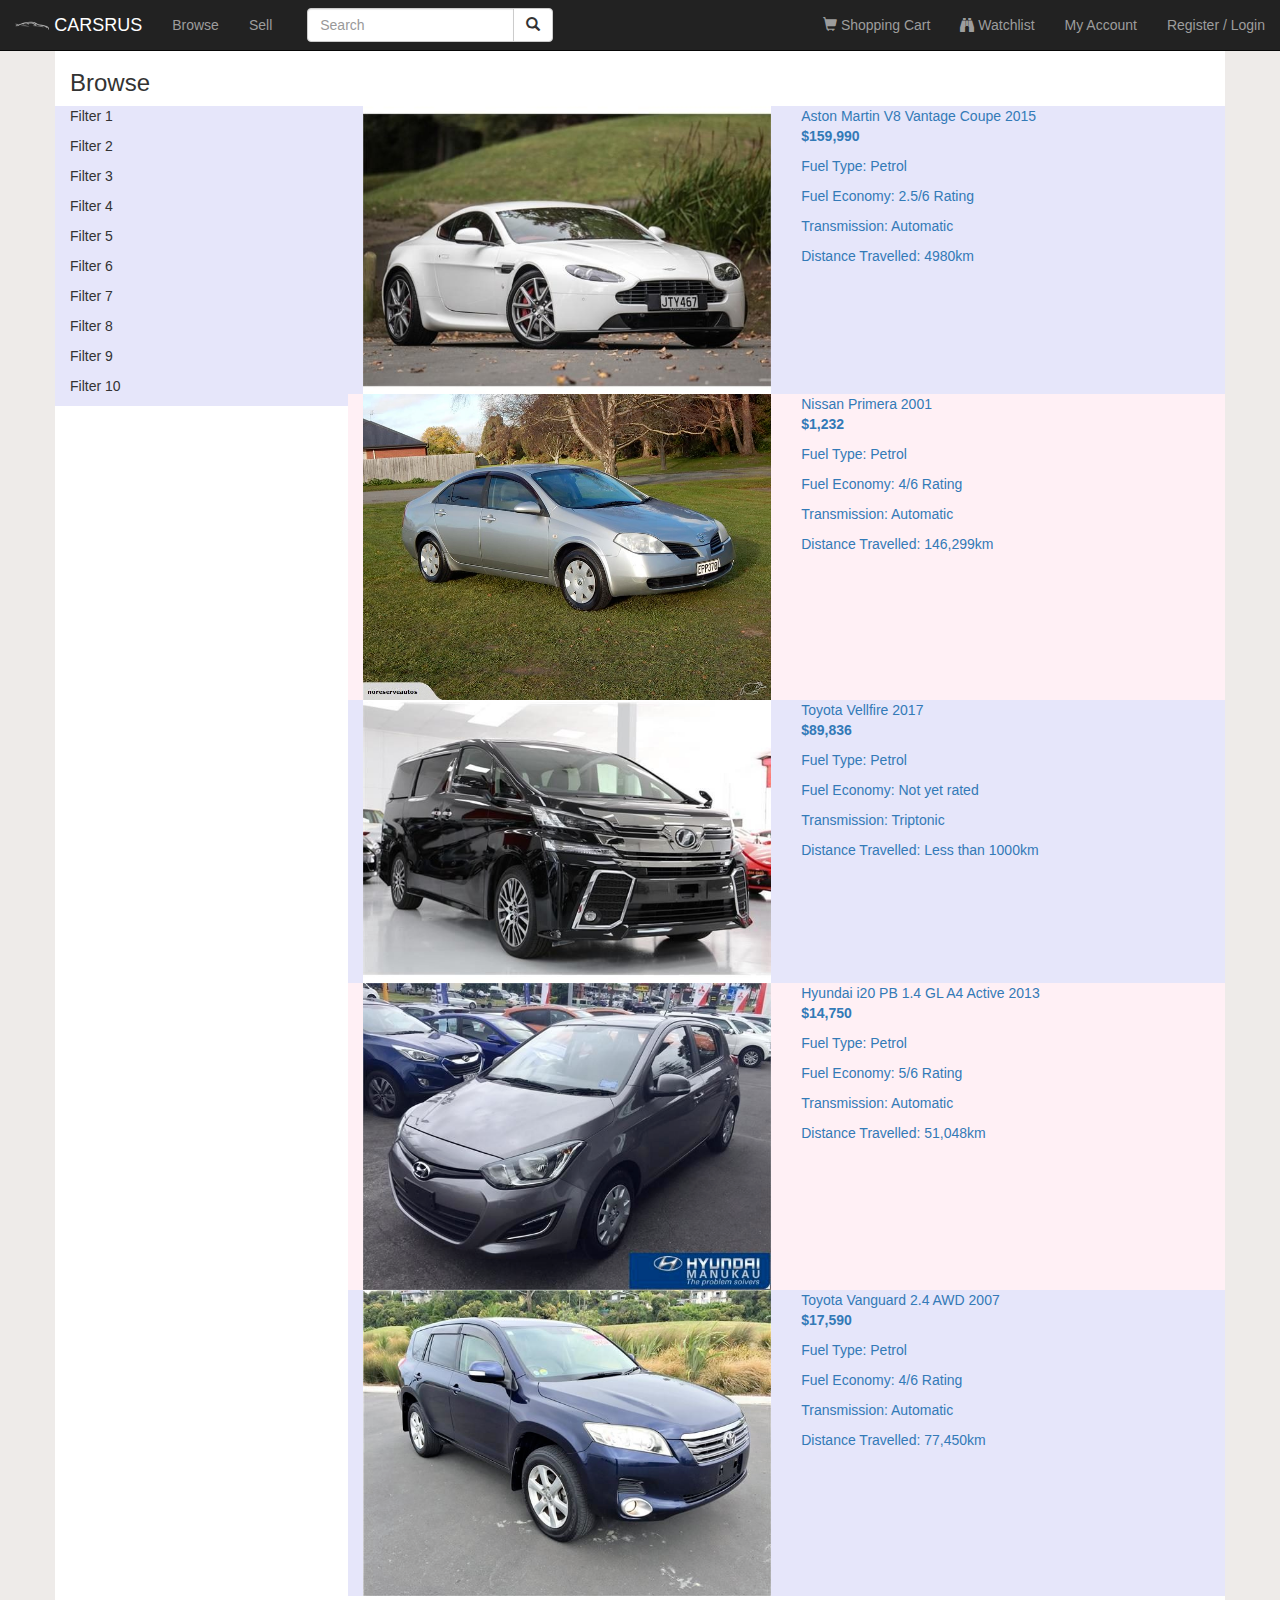
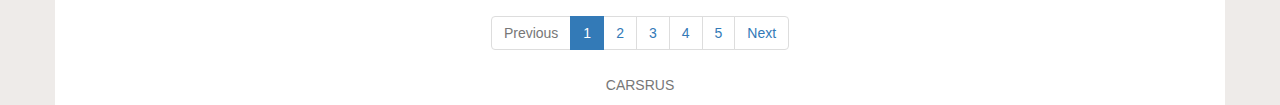
==== pages/browse.html @ 7b5dfecf "Deleted images, added pages, fixed bugs, and others" ====
<!DOCTYPE html>
<html>

<head>
  <!-- Application Metadata -->
  <meta charset="utf-8">
  <title>CARSRUS</title>
  <meta name="viewport" content="width=device-width, initial-scale=1">
  <!-- Favicon -->
  <link rel="icon" type="image/png" href="../images/layout/logo-black.png">
  <!-- Latest compiled and minified CSS -->
  <link rel="stylesheet" href="https://maxcdn.bootstrapcdn.com/bootstrap/3.3.7/css/bootstrap.min.css">
  <!-- layout.css -->
  <link rel="stylesheet" href="../css/layout.css">
  <!-- Font Awesome -->
  <link rel="stylesheet" href="https://cdnjs.cloudflare.com/ajax/libs/font-awesome/4.7.0/css/font-awesome.min.css">
  <!-- jQuery library -->
  <script src="https://ajax.googleapis.com/ajax/libs/jquery/3.2.1/jquery.min.js"></script>
  <!-- Latest compiled JavaScript -->
  <script src="https://maxcdn.bootstrapcdn.com/bootstrap/3.3.7/js/bootstrap.min.js"></script>
</head>

<body>
  <!-- Navigation -->
  <nav class="navbar navbar-inverse navbar-fixed-top">
    <div class="container-fluid">
      <div class="navbar-header">
        <!-- Collasped Hamburger Menu -->
        <button type="button" class="navbar-toggle" data-toggle="collapse" data-target=".navbar-ex1-collapse">
        <span class="sr-only">Toggle navigation</span>
        <span class="icon-bar"></span>
        <span class="icon-bar"></span>
        <span class="icon-bar"></span>
        </button>
        <!-- Branding Image -->
        <a class="navbar-brand" href="../index.html">
          <span>
            <img src="../images/layout/logo-white-20px.png" alt="CARSRUS">
            CARSRUS
          </span>
        </a>
      </div>
      <div class="collapse navbar-collapse navbar-ex1-collapse">
        <ul class="nav navbar-nav">
          <li><a href="browse.html">Browse</a></li>
          <li><a href="sell.html">Sell</a></li>
          <!-- Search Bar -->
          <li>
            <form class="navbar-form navbar-left">
              <div class="input-group">
                <input type="text" class="form-control" placeholder="Search">
                <div class="input-group-btn">
                  <button class="btn btn-default" type="submit">
                    <i class="glyphicon glyphicon-search"></i>
                  </button>
                </div>
              </div>
            </form>
          </li>
        </ul>
        <!-- Sign up and Login Buttons -->
        <ul class="nav navbar-nav navbar-right">
          <li><a href="#"><span class="glyphicon glyphicon-shopping-cart"></span> Shopping Cart</a></li>
          <li><a href="#"><span class="fa fa-binoculars"></span> Watchlist</a></li>
          <li><a href="my-account.html">My Account</a></li>
          <li><a href="sign-up-login.html">Register / Login</a></li>
        </ul>
      </div>
    </div>
  </nav>
  <!-- Application -->
  <div class="container">
    <!-- Listings -->
    <!-- Browse / Search Listings -->
    <h3>Browse</h3>
    <div class="row">
      <!-- Filters -->
      <div class="col-xs-12 col-sm-3" style="background-color:lavender;">
        <p>Filter 1</p>
        <p>Filter 2</p>
        <p>Filter 3</p>
        <p>Filter 4</p>
        <p>Filter 5</p>
        <p>Filter 6</p>
        <p>Filter 7</p>
        <p>Filter 8</p>
        <p>Filter 9</p>
        <p>Filter 10</p>
      </div>
      <!-- Listings -->
      <div class="col-xs-12 col-sm-9">
        <div class="row is-flex">
          <!-- Aston Martin V8 Vantage Coupe 2015 -->
          <div class="col-xs-6 col-sm-12" style="background-color:lavender;">
            <a href="product.html">
              <div class="box">
                <div class="row">
                  <!-- Listing Image -->
                  <div class="col-xs-12 col-sm-6" >
                    <img src="../images/listings/Aston Martin V8 Vantage Coupe 2015/1.png" alt="Aston Martin V8 Vantage Coupe 2015">
                  </div>
                  <!-- Listing Summary -->
                  <div class="col-xs-12 col-sm-6">
                    Aston Martin V8 Vantage Coupe 2015
                   <p><b>$159,990</b></p>
                   <!-- Listing Details -->
                   <div class="browse-listing-details">
                     <p>Fuel Type: Petrol</p>
                     <p>Fuel Economy:	2.5/6 Rating</p>
                     <p>Transmission:	Automatic</p>
                     <p>Distance Travelled:	4980km</p>
                   </div>
                  </div>
                </div>
              </div>
            </a>
          </div>
          <!-- Nissan Primera 2001 -->
          <div class="col-xs-6 col-sm-12" style="background-color:lavenderblush;">
            <a href="#">
              <div class="box">
                <div class="row">
                  <!-- Listing Image -->
                  <div class="col-xs-12 col-sm-6">
                    <img src="../images/listings/Nissan Primera 2001/1.png" alt="Nissan Primera 2001">
                  </div>
                  <!-- Listing Summary -->
                  <div class="col-xs-12 col-sm-6">
                    Nissan Primera 2001
                    <p><b>$1,232</b></p>
                    <!-- Listing Details -->
                    <div class="browse-listing-details">
                      <p>Fuel Type: Petrol</p>
                      <p>Fuel Economy:	4/6 Rating</p>
                      <p>Transmission:	Automatic</p>
                      <p>Distance Travelled:	146,299km</p>
                    </div>
                  </div>
                </div>
              </div>
            </a>
          </div>
          <!-- Toyota Vellfire 2017 -->
          <div class="col-xs-6 col-sm-12" style="background-color:lavender;">
            <a href="#">
              <div class="box">
                <div class="row">
                  <!-- Listing Image -->
                  <div class="col-xs-12 col-sm-6">
                    <img src="../images/listings/Toyota Vellfire 2017/1.png" alt="Toyota Vellfire 2017">
                  </div>
                  <!-- Listing Summary -->
                  <div class="col-xs-12 col-sm-6">
                    Toyota Vellfire 2017
                   <p><b>$89,836</b></p>
                   <!-- Listing Details -->
                   <div class="browse-listing-details">
                     <p>Fuel Type: Petrol</p>
                     <p>Fuel Economy:	Not yet rated</p>
                     <p>Transmission:	Triptonic</p>
                     <p>Distance Travelled:	Less than 1000km</p>
                   </div>
                  </div>
                </div>
              </div>
            </a>
          </div>
          <!-- Hyundai i20 PB 1.4 GL A4 Active 2013 -->
          <div class="col-xs-6 col-sm-12" style="background-color:lavenderblush;">
            <a href="#">
              <div class="box">
                <div class="row">
                  <!-- Listing Image -->
                  <div class="col-xs-12 col-sm-6">
                    <img src="../images/listings/Hyundai i20 PB 1.4 GL A4 Active 2013/1.png" alt="Hyundai i20 PB 1.4 GL A4 Active 2013">
                  </div>
                  <!-- Listing Summary -->
                  <div class="col-xs-12 col-sm-6">
                    Hyundai i20 PB 1.4 GL A4 Active 2013
                    <p><b>$14,750</b></p>
                    <!-- Listing Details -->
                    <div class="browse-listing-details">
                      <p>Fuel Type: Petrol</p>
                      <p>Fuel Economy:	5/6 Rating</p>
                      <p>Transmission:	Automatic</p>
                      <p>Distance Travelled:	51,048km</p>
                    </div>
                  </div>
                </div>
              </div>
            </a>
          </div>
          <!-- Toyota Vanguard 2.4 AWD 2007 -->
          <div class="col-xs-6 col-sm-12" style="background-color:lavender;">
            <a href="#">
              <div class="box">
                <div class="row">
                  <!-- Listing Image -->
                  <div class="col-xs-12 col-sm-6">
                    <img src="../images/listings/Toyota Vanguard 2.4 AWD 2007/1.png" alt="Toyota Vanguard 2.4 AWD 2007">
                  </div>
                  <!-- Listing Summary -->
                  <div class="col-xs-12 col-sm-6">
                    Toyota Vanguard 2.4 AWD 2007
                    <p><b>$17,590</b></p>
                    <!-- Listing Details -->
                    <div class="browse-listing-details">
                      <p>Fuel Type: Petrol</p>
                      <p>Fuel Economy:	4/6 Rating</p>
                      <p>Transmission:	Automatic</p>
                      <p>Distance Travelled:	77,450km</p>
                    </div>
                  </div>
                </div>
              </div>
            </a>
          </div>
        </div>
      </div>
    </div>
    <!-- Pagination -->
    <div class="text-center">
      <ul class="pagination">
        <li class="disabled"><a href="#">Previous</a></li>
        <li class="active"><a href="#">1</a></li>
        <li><a href="#">2</a></li>
        <li><a href="#">3</a></li>
        <li><a href="#">4</a></li>
        <li><a href="#">5</a></li>
        <li><a href="#">Next</a></li>
      </ul>
    </div>
  </div>
  <!-- Footer -->
  <footer class="footer-fluid">
    <div class="container">
      <p class="text-muted text-center">CARSRUS</p>
    </div>
  </footer>
</body>

</html>
---- css/layout.css ----
body {
  padding-top: 50px;
  background-color: #EEEBE9;
}

.container {
  background-color: white;
}

/*Portrait Phones*/
@media (max-width: 767px) {
    /*Listing Title - Change Font Size*/
    #product-listing-title {
      font-size: 1.17em;
    }

    /*Hide Summary on Smaller Devices*/
    .browse-listing-details {
      display: none;
    }
}

/*Navbar - Change where navbar breaks (Tablets)*/
@media (min-width: 768px) and (max-width: 991px) {
    .navbar-header {
        float: none;
    }

    .navbar-left,.navbar-right {
        float: none !important;
    }

    .navbar-toggle {
        display: block;
    }

    .navbar-collapse {
        border-top: 1px solid transparent;
        box-shadow: inset 0 1px 0 rgba(255,255,255,0.1);
    }

    .navbar-fixed-top {
        top: 0;
        border-width: 0 0 1px;
    }

    .navbar-collapse.collapse {
        display: none!important;
    }

    .navbar-nav {
        float: none!important;
        margin-top: 7.5px;
    }

    .navbar-nav>li {
        float: none;
    }

    .navbar-nav>li>a {
        padding-top: 10px;
        padding-bottom: 10px;
    }

    .collapse.in {
        display:block !important;
    }
}

@media (min-width: 768px) {
  /*Listing Tile - Change Font Size*/
  #product-listing-title {
    font-size: 2em;
  }

  /*Watchlist Button - Add Margin Top*/
  #product-watchlist-button {
    margin-top: 15px;
  }
}

/*Search Bar - Too wide when collasped in the hanburger menu*/
.navbar-form {
  margin-left: 5px;
  margin-right: 5px;
}

/*Bootstrap - Same height grids*/
.row.is-flex {
  display: flex;
  flex-wrap: wrap;
}
.row.is-flex > [class*='col-'] {
  display: flex;
  flex-direction: column;
}

.is-flex .box {
  background: none;
  position: static;
}

/*Bootstrap - Image size follows grid size*/
img {
    max-height: 100%;
    max-width: 100%;
}

/*See More Listings Grid Box Settings*/
#see-more-listings-grid-box {
  border-style: solid;
  align-items: center;
}

/*Watchlist Button Settings*/
#product-watchlist-button {
  width: 100%;
  height: 30px;
  float: right;
}

/*Center Listing Image*/
#product-listing-image {
  align-items: center;
}

/*Justify Listing Description*/
#product-listing-description {
  text-align: justify;
}

.pagination {
  margin-left: auto;
  margin-right: auto;
  float: none;
}

.col-centered {
  margin-left: auto;
  margin-right: auto;
  float: none;
}

.img-center {
  display: block;
  margin-left: auto;
  margin-right: auto;
}
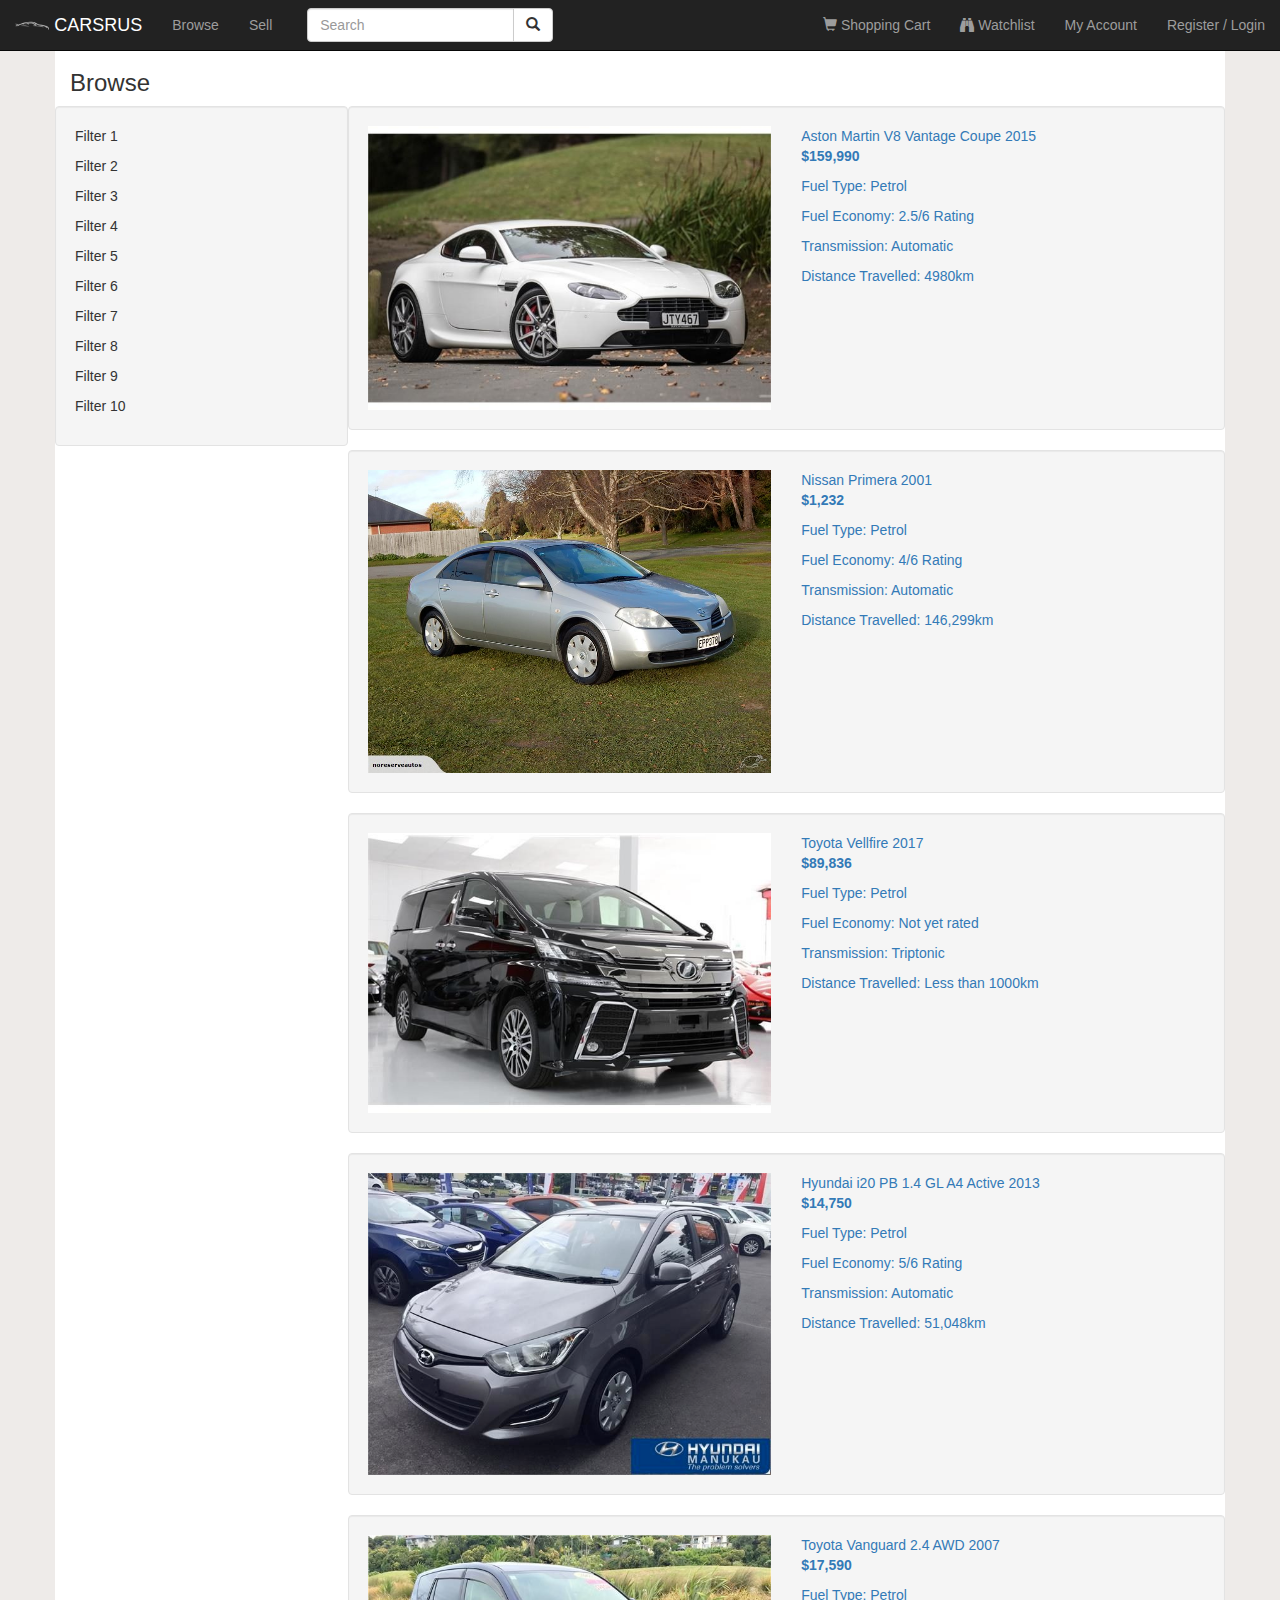
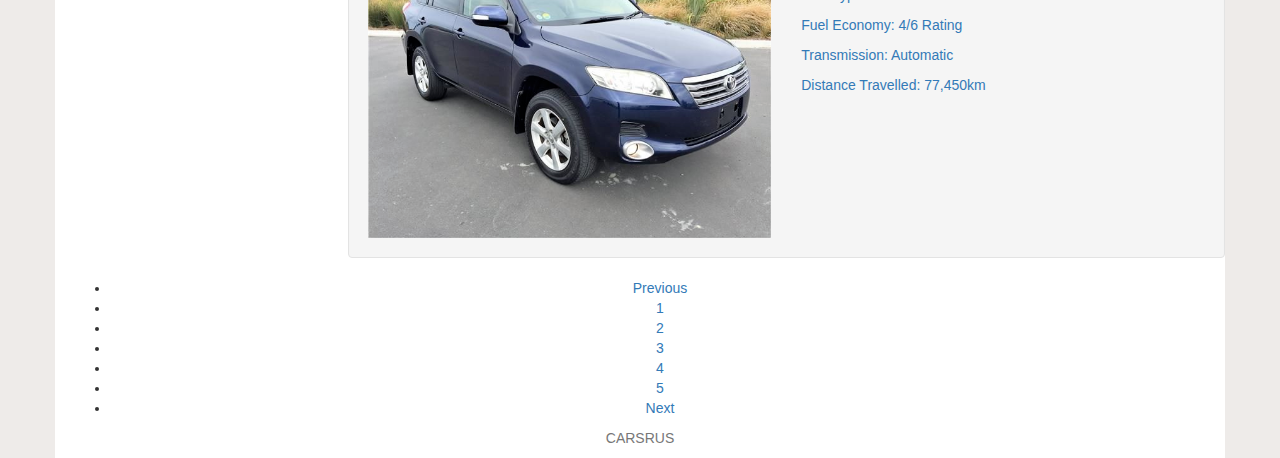
==== commit 4312dbe9: "Improved layout, added carousel, finished pages" ====
--- a/pages/browse.html
+++ b/pages/browse.html
@@ -60,8 +60,8 @@
         </ul>
         <!-- Sign up and Login Buttons -->
         <ul class="nav navbar-nav navbar-right">
-          <li><a href="#"><span class="glyphicon glyphicon-shopping-cart"></span> Shopping Cart</a></li>
-          <li><a href="#"><span class="fa fa-binoculars"></span> Watchlist</a></li>
+          <li><a href="shopping-cart.html"><span class="glyphicon glyphicon-shopping-cart"></span> Shopping Cart</a></li>
+          <li><a href="watchlist.html"><span class="fa fa-binoculars"></span> Watchlist</a></li>
           <li><a href="my-account.html">My Account</a></li>
           <li><a href="sign-up-login.html">Register / Login</a></li>
         </ul>
@@ -70,12 +70,11 @@
   </nav>
   <!-- Application -->
   <div class="container">
-    <!-- Listings -->
-    <!-- Browse / Search Listings -->
+    <!-- Browse / Search -->
     <h3>Browse</h3>
     <div class="row">
       <!-- Filters -->
-      <div class="col-xs-12 col-sm-3" style="background-color:lavender;">
+      <div class="col-xs-12 col-sm-3 well">
         <p>Filter 1</p>
         <p>Filter 2</p>
         <p>Filter 3</p>
@@ -91,125 +90,115 @@
       <div class="col-xs-12 col-sm-9">
         <div class="row is-flex">
           <!-- Aston Martin V8 Vantage Coupe 2015 -->
-          <div class="col-xs-6 col-sm-12" style="background-color:lavender;">
+          <div class="col-xs-6 col-sm-12 well">
             <a href="product.html">
-              <div class="box">
-                <div class="row">
-                  <!-- Listing Image -->
-                  <div class="col-xs-12 col-sm-6" >
-                    <img src="../images/listings/Aston Martin V8 Vantage Coupe 2015/1.png" alt="Aston Martin V8 Vantage Coupe 2015">
-                  </div>
-                  <!-- Listing Summary -->
-                  <div class="col-xs-12 col-sm-6">
-                    Aston Martin V8 Vantage Coupe 2015
-                   <p><b>$159,990</b></p>
-                   <!-- Listing Details -->
-                   <div class="browse-listing-details">
-                     <p>Fuel Type: Petrol</p>
-                     <p>Fuel Economy:	2.5/6 Rating</p>
-                     <p>Transmission:	Automatic</p>
-                     <p>Distance Travelled:	4980km</p>
-                   </div>
+              <div class="row">
+                <!-- Listing Image -->
+                <div class="col-xs-12 col-sm-6">
+                  <img src="../images/listings/Aston Martin V8 Vantage Coupe 2015/1.png" alt="Aston Martin V8 Vantage Coupe 2015">
+                </div>
+                <!-- Listing Summary -->
+                <div class="col-xs-12 col-sm-6">
+                  Aston Martin V8 Vantage Coupe 2015
+                  <p><b>$159,990</b></p>
+                  <!-- Listing Details -->
+                  <div class="browse-listing-details">
+                    <p>Fuel Type: Petrol</p>
+                    <p>Fuel Economy: 2.5/6 Rating</p>
+                    <p>Transmission: Automatic</p>
+                    <p>Distance Travelled: 4980km</p>
                   </div>
                 </div>
               </div>
             </a>
           </div>
           <!-- Nissan Primera 2001 -->
-          <div class="col-xs-6 col-sm-12" style="background-color:lavenderblush;">
-            <a href="#">
-              <div class="box">
-                <div class="row">
-                  <!-- Listing Image -->
-                  <div class="col-xs-12 col-sm-6">
-                    <img src="../images/listings/Nissan Primera 2001/1.png" alt="Nissan Primera 2001">
-                  </div>
-                  <!-- Listing Summary -->
-                  <div class="col-xs-12 col-sm-6">
-                    Nissan Primera 2001
-                    <p><b>$1,232</b></p>
-                    <!-- Listing Details -->
-                    <div class="browse-listing-details">
-                      <p>Fuel Type: Petrol</p>
-                      <p>Fuel Economy:	4/6 Rating</p>
-                      <p>Transmission:	Automatic</p>
-                      <p>Distance Travelled:	146,299km</p>
-                    </div>
+          <div class="col-xs-6 col-sm-12 well">
+            <a href="#">
+              <div class="row">
+                <!-- Listing Image -->
+                <div class="col-xs-12 col-sm-6">
+                  <img src="../images/listings/Nissan Primera 2001/1.png" alt="Nissan Primera 2001">
+                </div>
+                <!-- Listing Summary -->
+                <div class="col-xs-12 col-sm-6">
+                  Nissan Primera 2001
+                  <p><b>$1,232</b></p>
+                  <!-- Listing Details -->
+                  <div class="browse-listing-details">
+                    <p>Fuel Type: Petrol</p>
+                    <p>Fuel Economy: 4/6 Rating</p>
+                    <p>Transmission: Automatic</p>
+                    <p>Distance Travelled: 146,299km</p>
                   </div>
                 </div>
               </div>
             </a>
           </div>
           <!-- Toyota Vellfire 2017 -->
-          <div class="col-xs-6 col-sm-12" style="background-color:lavender;">
-            <a href="#">
-              <div class="box">
-                <div class="row">
-                  <!-- Listing Image -->
-                  <div class="col-xs-12 col-sm-6">
-                    <img src="../images/listings/Toyota Vellfire 2017/1.png" alt="Toyota Vellfire 2017">
-                  </div>
-                  <!-- Listing Summary -->
-                  <div class="col-xs-12 col-sm-6">
-                    Toyota Vellfire 2017
-                   <p><b>$89,836</b></p>
-                   <!-- Listing Details -->
-                   <div class="browse-listing-details">
-                     <p>Fuel Type: Petrol</p>
-                     <p>Fuel Economy:	Not yet rated</p>
-                     <p>Transmission:	Triptonic</p>
-                     <p>Distance Travelled:	Less than 1000km</p>
-                   </div>
+          <div class="col-xs-6 col-sm-12 well">
+            <a href="#">
+              <div class="row">
+                <!-- Listing Image -->
+                <div class="col-xs-12 col-sm-6">
+                  <img src="../images/listings/Toyota Vellfire 2017/1.png" alt="Toyota Vellfire 2017">
+                </div>
+                <!-- Listing Summary -->
+                <div class="col-xs-12 col-sm-6">
+                  Toyota Vellfire 2017
+                  <p><b>$89,836</b></p>
+                  <!-- Listing Details -->
+                  <div class="browse-listing-details">
+                    <p>Fuel Type: Petrol</p>
+                    <p>Fuel Economy: Not yet rated</p>
+                    <p>Transmission: Triptonic</p>
+                    <p>Distance Travelled: Less than 1000km</p>
                   </div>
                 </div>
               </div>
             </a>
           </div>
           <!-- Hyundai i20 PB 1.4 GL A4 Active 2013 -->
-          <div class="col-xs-6 col-sm-12" style="background-color:lavenderblush;">
-            <a href="#">
-              <div class="box">
-                <div class="row">
-                  <!-- Listing Image -->
-                  <div class="col-xs-12 col-sm-6">
-                    <img src="../images/listings/Hyundai i20 PB 1.4 GL A4 Active 2013/1.png" alt="Hyundai i20 PB 1.4 GL A4 Active 2013">
-                  </div>
-                  <!-- Listing Summary -->
-                  <div class="col-xs-12 col-sm-6">
-                    Hyundai i20 PB 1.4 GL A4 Active 2013
-                    <p><b>$14,750</b></p>
-                    <!-- Listing Details -->
-                    <div class="browse-listing-details">
-                      <p>Fuel Type: Petrol</p>
-                      <p>Fuel Economy:	5/6 Rating</p>
-                      <p>Transmission:	Automatic</p>
-                      <p>Distance Travelled:	51,048km</p>
-                    </div>
+          <div class="col-xs-6 col-sm-12 well">
+            <a href="#">
+              <div class="row">
+                <!-- Listing Image -->
+                <div class="col-xs-12 col-sm-6">
+                  <img src="../images/listings/Hyundai i20 PB 1.4 GL A4 Active 2013/1.png" alt="Hyundai i20 PB 1.4 GL A4 Active 2013">
+                </div>
+                <!-- Listing Summary -->
+                <div class="col-xs-12 col-sm-6">
+                  Hyundai i20 PB 1.4 GL A4 Active 2013
+                  <p><b>$14,750</b></p>
+                  <!-- Listing Details -->
+                  <div class="browse-listing-details">
+                    <p>Fuel Type: Petrol</p>
+                    <p>Fuel Economy: 5/6 Rating</p>
+                    <p>Transmission: Automatic</p>
+                    <p>Distance Travelled: 51,048km</p>
                   </div>
                 </div>
               </div>
             </a>
           </div>
           <!-- Toyota Vanguard 2.4 AWD 2007 -->
-          <div class="col-xs-6 col-sm-12" style="background-color:lavender;">
-            <a href="#">
-              <div class="box">
-                <div class="row">
-                  <!-- Listing Image -->
-                  <div class="col-xs-12 col-sm-6">
-                    <img src="../images/listings/Toyota Vanguard 2.4 AWD 2007/1.png" alt="Toyota Vanguard 2.4 AWD 2007">
-                  </div>
-                  <!-- Listing Summary -->
-                  <div class="col-xs-12 col-sm-6">
-                    Toyota Vanguard 2.4 AWD 2007
-                    <p><b>$17,590</b></p>
-                    <!-- Listing Details -->
-                    <div class="browse-listing-details">
-                      <p>Fuel Type: Petrol</p>
-                      <p>Fuel Economy:	4/6 Rating</p>
-                      <p>Transmission:	Automatic</p>
-                      <p>Distance Travelled:	77,450km</p>
-                    </div>
+          <div class="col-xs-6 col-sm-12 well">
+            <a href="#">
+              <div class="row">
+                <!-- Listing Image -->
+                <div class="col-xs-12 col-sm-6">
+                  <img src="../images/listings/Toyota Vanguard 2.4 AWD 2007/1.png" alt="Toyota Vanguard 2.4 AWD 2007">
+                </div>
+                <!-- Listing Summary -->
+                <div class="col-xs-12 col-sm-6">
+                  Toyota Vanguard 2.4 AWD 2007
+                  <p><b>$17,590</b></p>
+                  <!-- Listing Details -->
+                  <div class="browse-listing-details">
+                    <p>Fuel Type: Petrol</p>
+                    <p>Fuel Economy: 4/6 Rating</p>
+                    <p>Transmission: Automatic</p>
+                    <p>Distance Travelled: 77,450km</p>
                   </div>
                 </div>
               </div>
@@ -220,7 +209,7 @@
     </div>
     <!-- Pagination -->
     <div class="text-center">
-      <ul class="pagination">
+      <ul class="center-col-pagination">
         <li class="disabled"><a href="#">Previous</a></li>
         <li class="active"><a href="#">1</a></li>
         <li><a href="#">2</a></li>
--- a/css/layout.css
+++ b/css/layout.css
@@ -21,7 +21,7 @@
 }
 
 /*Navbar - Change where navbar breaks (Tablets)*/
-@media (min-width: 768px) and (max-width: 991px) {
+@media (max-width: 1199px) {
     .navbar-header {
         float: none;
     }
@@ -100,49 +100,32 @@
   position: static;
 }
 
-/*Bootstrap - Image size follows grid size*/
+/*Bootstrap - Image size to follow grid size*/
 img {
     max-height: 100%;
     max-width: 100%;
 }
 
-/*See More Listings Grid Box Settings*/
-#see-more-listings-grid-box {
-  border-style: solid;
-  align-items: center;
-}
-
-/*Watchlist Button Settings*/
-#product-watchlist-button {
-  width: 100%;
-  height: 30px;
-  float: right;
-}
-
-/*Center Listing Image*/
-#product-listing-image {
-  align-items: center;
-}
-
-/*Justify Listing Description*/
-#product-listing-description {
+/*Justify Text*/
+.justify {
   text-align: justify;
 }
 
-.pagination {
-  margin-left: auto;
-  margin-right: auto;
-  float: none;
+/*Center Text*/
+.center-text {
+  text-align: center;
 }
 
-.col-centered {
-  margin-left: auto;
-  margin-right: auto;
-  float: none;
-}
-
+/*Center Image*/
 .img-center {
   display: block;
   margin-left: auto;
   margin-right: auto;
 }
+
+/*Center items*/
+.center-col-pagination {
+  margin-left: auto;
+  margin-right: auto;
+  float: none;
+}
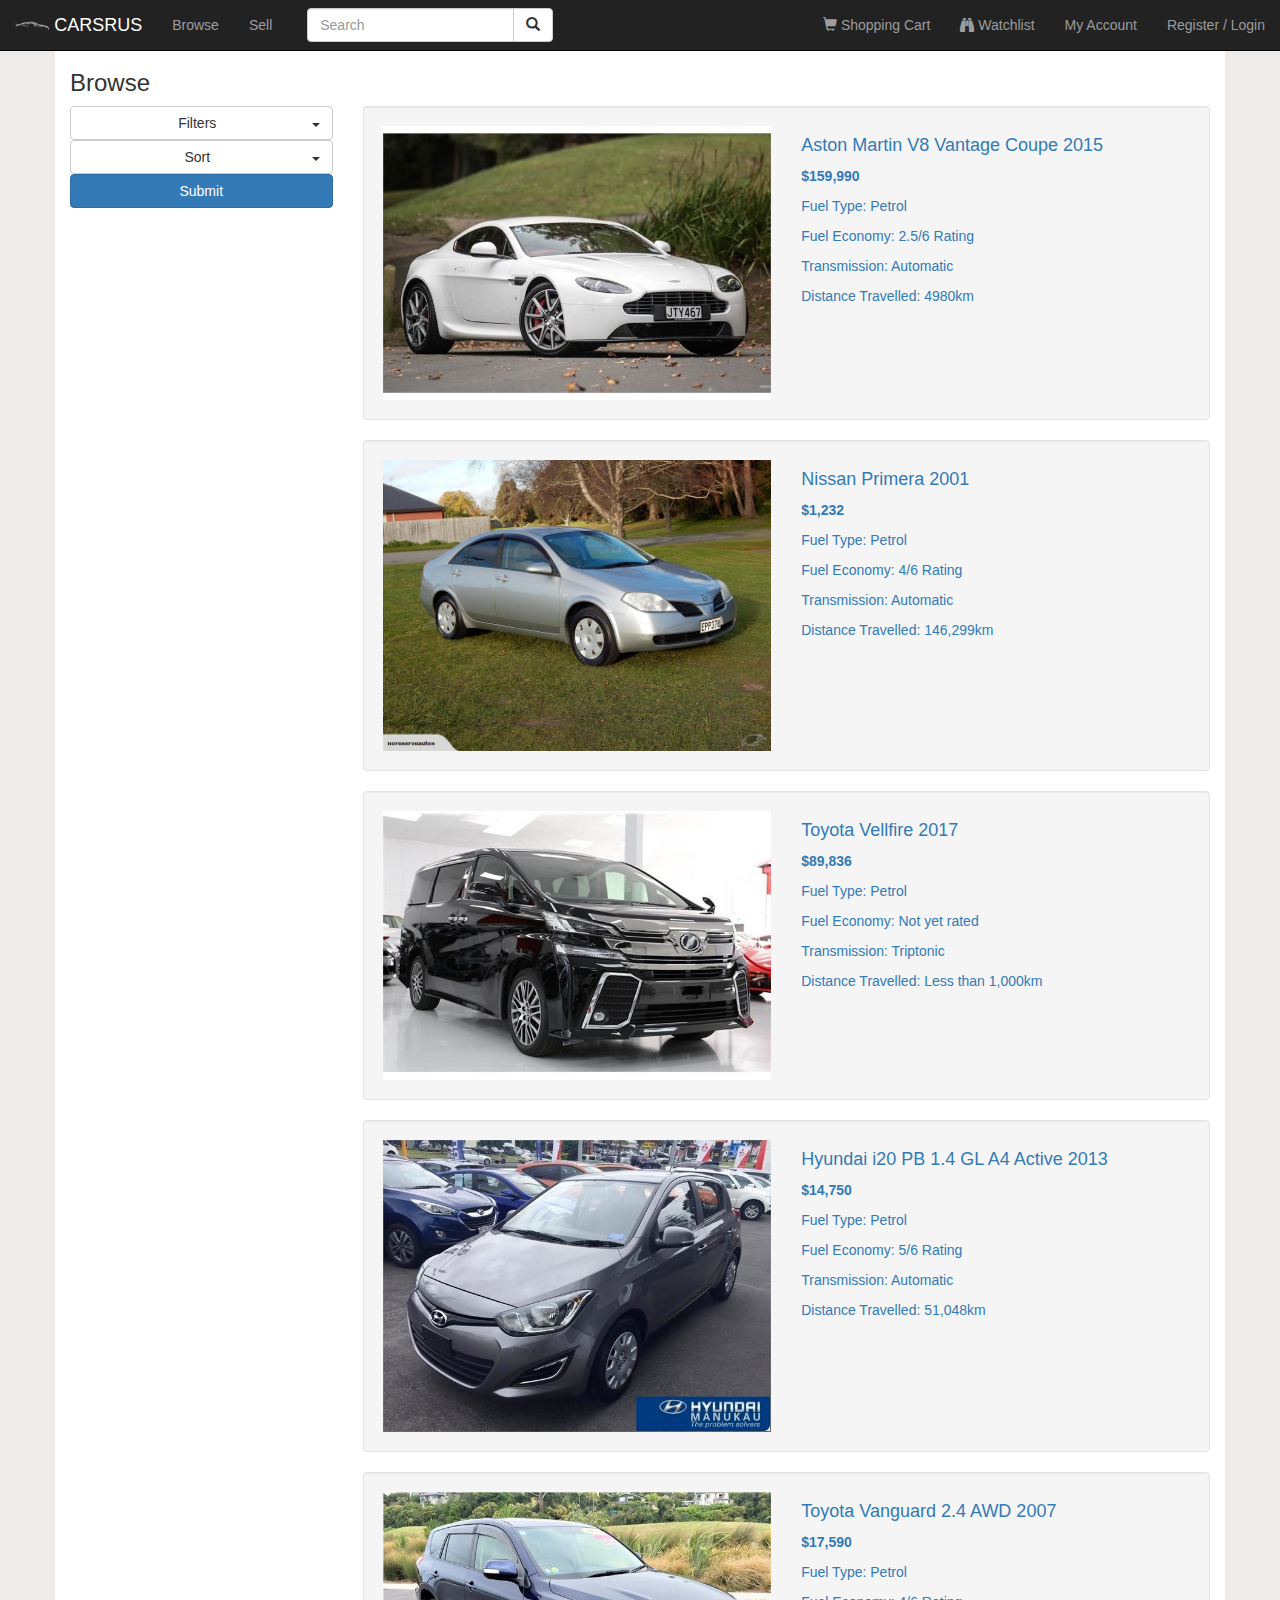
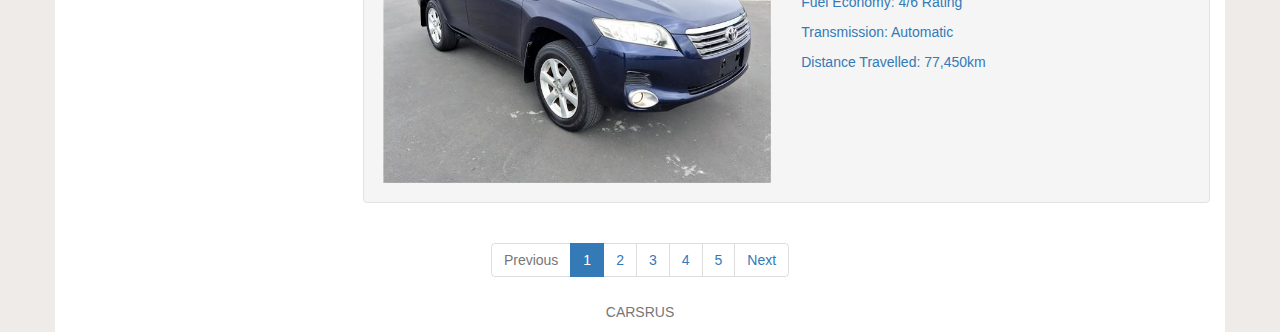
==== commit 6524972a: "Renamed image folder and deleted validation example" ====
--- a/pages/browse.html
+++ b/pages/browse.html
@@ -7,7 +7,7 @@
   <title>CARSRUS</title>
   <meta name="viewport" content="width=device-width, initial-scale=1">
   <!-- Favicon -->
-  <link rel="icon" type="image/png" href="../images/layout/logo-black.png">
+  <link rel="icon" type="image/png" href="../img/layout/logo-black.png">
   <!-- Latest compiled and minified CSS -->
   <link rel="stylesheet" href="https://maxcdn.bootstrapcdn.com/bootstrap/3.3.7/css/bootstrap.min.css">
   <!-- layout.css -->
@@ -27,15 +27,15 @@
       <div class="navbar-header">
         <!-- Collasped Hamburger Menu -->
         <button type="button" class="navbar-toggle" data-toggle="collapse" data-target=".navbar-ex1-collapse">
-        <span class="sr-only">Toggle navigation</span>
-        <span class="icon-bar"></span>
-        <span class="icon-bar"></span>
-        <span class="icon-bar"></span>
+          <span class="sr-only">Toggle navigation</span>
+          <span class="icon-bar"></span>
+          <span class="icon-bar"></span>
+          <span class="icon-bar"></span>
         </button>
         <!-- Branding Image -->
         <a class="navbar-brand" href="../index.html">
           <span>
-            <img src="../images/layout/logo-white-20px.png" alt="CARSRUS">
+            <img src="../img/layout/logo-white-20px.png" alt="CARSRUS">
             CARSRUS
           </span>
         </a>
@@ -46,7 +46,7 @@
           <li><a href="sell.html">Sell</a></li>
           <!-- Search Bar -->
           <li>
-            <form class="navbar-form navbar-left">
+            <form class="navbar-form navbar-left search-bar">
               <div class="input-group">
                 <input type="text" class="form-control" placeholder="Search">
                 <div class="input-group-btn">
@@ -63,161 +63,281 @@
           <li><a href="shopping-cart.html"><span class="glyphicon glyphicon-shopping-cart"></span> Shopping Cart</a></li>
           <li><a href="watchlist.html"><span class="fa fa-binoculars"></span> Watchlist</a></li>
           <li><a href="my-account.html">My Account</a></li>
-          <li><a href="sign-up-login.html">Register / Login</a></li>
+          <li><a href="register-login.html">Register / Login</a></li>
         </ul>
       </div>
     </div>
   </nav>
   <!-- Application -->
-  <div class="container">
-    <!-- Browse / Search -->
-    <h3>Browse</h3>
-    <div class="row">
-      <!-- Filters -->
-      <div class="col-xs-12 col-sm-3 well">
-        <p>Filter 1</p>
-        <p>Filter 2</p>
-        <p>Filter 3</p>
-        <p>Filter 4</p>
-        <p>Filter 5</p>
-        <p>Filter 6</p>
-        <p>Filter 7</p>
-        <p>Filter 8</p>
-        <p>Filter 9</p>
-        <p>Filter 10</p>
-      </div>
-      <!-- Listings -->
-      <div class="col-xs-12 col-sm-9">
-        <div class="row is-flex">
-          <!-- Aston Martin V8 Vantage Coupe 2015 -->
-          <div class="col-xs-6 col-sm-12 well">
-            <a href="product.html">
-              <div class="row">
-                <!-- Listing Image -->
-                <div class="col-xs-12 col-sm-6">
-                  <img src="../images/listings/Aston Martin V8 Vantage Coupe 2015/1.png" alt="Aston Martin V8 Vantage Coupe 2015">
-                </div>
-                <!-- Listing Summary -->
-                <div class="col-xs-12 col-sm-6">
-                  Aston Martin V8 Vantage Coupe 2015
-                  <p><b>$159,990</b></p>
-                  <!-- Listing Details -->
-                  <div class="browse-listing-details">
-                    <p>Fuel Type: Petrol</p>
-                    <p>Fuel Economy: 2.5/6 Rating</p>
-                    <p>Transmission: Automatic</p>
-                    <p>Distance Travelled: 4980km</p>
-                  </div>
-                </div>
-              </div>
-            </a>
+  <div class="container fill">
+    <div class="container-fluid-white">
+      <!-- Browse / Search -->
+      <h3>Browse</h3>
+      <div class="row">
+        <div class="col-xs-12 col-sm-4 col-md-3">
+          <!-- Filters -->
+          <button class="btn btn-default btn-block" data-toggle="collapse" data-target="#filter-collapse">
+            Filters
+            <span class="pull-right">
+              <span class="caret"></span>
+            </span>
+          </button>
+          <div id="filter-collapse" class="collapse">
+            <div class="well">
+              <!-- Car Details Form -->
+              <form class="form-vertical">
+                <!-- Make -->
+                <div class="form-group">
+                  <label>Make:</label>
+                  <select class="form-control">
+                  <option>Any make</option>
+                  <option>BMW</option>
+                  <option>Honda</option>
+                  <option>Nissan</option>
+                  <option>Tesla</option>
+                </select>
+                </div>
+                <!-- Model -->
+                <div class="form-group">
+                  <label>Model:</label>
+                  <select class="form-control">
+                    <option>Any model</option>
+                    <option>Accord</option>
+                    <option>Civic</option>
+                    <option>CRV</option>
+                    <option>HR-V</option>
+                    <option>Jazz</option>
+                    <option>Odyssey</option>
+                  </select>
+                </div>
+                <!-- Price Range -->
+                <div class="form-group">
+                  <label>Price Range:</label>
+                  <div class="input-group">
+                    <span class="input-group-addon white-background">$</span>
+                    <input type="text" class="form-control" placeholder="Any price">
+                  </div>
+                  <p class="text-center">to</p>
+                  <div class="input-group">
+                    <span class="input-group-addon white-background">$</span>
+                    <input type="text" class="form-control" placeholder="Any price">
+                  </div>
+                </div>
+                <!-- Year -->
+                <div class="form-group">
+                  <label>Year:</label>
+                  <input type="text" class="form-control" placeholder="Any year">
+                  <p class="text-center">to</p>
+                  <input type="text" class="form-control" placeholder="Any year">
+                </div>
+                <!-- Distance -->
+                <div class="form-group">
+                  <label>Distance:</label>
+                  <div class="input-group">
+                    <input type="text" class="form-control" placeholder="Any distance">
+                    <span class="input-group-addon white-background">km</span>
+                  </div>
+                  <p class="text-center">to</p>
+                  <div class="input-group">
+                    <input type="text" class="form-control" placeholder="Any distance">
+                    <span class="input-group-addon white-background">km</span>
+                  </div>
+                </div>
+                <!-- Colour -->
+                <div class="form-group">
+                  <label>Colour:</label>
+                  <input type="text" class="form-control" placeholder="Any colour">
+                </div>
+                <!-- Transmission -->
+                <div class="form-group">
+                  <label>Transmission:</label>
+                  <select class="form-control">
+                    <option>Any transmission</option>
+                    <option>Manual</option>
+                    <option>Automatic</option>
+                    <option>Triptonic</option>
+                  </select>
+                </div>
+              </form>
+            </div>
           </div>
-          <!-- Nissan Primera 2001 -->
-          <div class="col-xs-6 col-sm-12 well">
-            <a href="#">
-              <div class="row">
-                <!-- Listing Image -->
-                <div class="col-xs-12 col-sm-6">
-                  <img src="../images/listings/Nissan Primera 2001/1.png" alt="Nissan Primera 2001">
-                </div>
-                <!-- Listing Summary -->
-                <div class="col-xs-12 col-sm-6">
-                  Nissan Primera 2001
-                  <p><b>$1,232</b></p>
-                  <!-- Listing Details -->
-                  <div class="browse-listing-details">
-                    <p>Fuel Type: Petrol</p>
-                    <p>Fuel Economy: 4/6 Rating</p>
-                    <p>Transmission: Automatic</p>
-                    <p>Distance Travelled: 146,299km</p>
-                  </div>
-                </div>
-              </div>
-            </a>
+          <!-- Sort -->
+          <button class="btn btn-default btn-block btn-top-margin" data-toggle="collapse" data-target="#sort-collapse">
+            Sort
+            <span class="pull-right">
+              <span class="caret"></span>
+            </span>
+          </button>
+          <div id="sort-collapse" class="collapse">
+            <div class="well">
+              <!-- Car Details Form -->
+              <form class="form-vertical">
+                <button type="button" class="btn btn-default btn-block btn-bottom-margin">Featured</button>
+                <!-- Time Left -->
+                <div class="form-group">
+                  <label>Time Left:</label>
+                  <div class="btn-group">
+                    <button type="button" class="btn btn-default"><span class="glyphicon glyphicon-arrow-up"></span></button>
+                    <button type="button" class="btn btn-default"><span class="glyphicon glyphicon-arrow-down"></span></button>
+                  </div>
+                </div>
+                <!-- Price -->
+                <div class="form-group">
+                  <label>Price:</label>
+                  <div class="btn-group">
+                    <button type="button" class="btn btn-default"><span class="glyphicon glyphicon-arrow-up"></span></button>
+                    <button type="button" class="btn btn-default"><span class="glyphicon glyphicon-arrow-down"></span></button>
+                  </div>
+                </div>
+              </form>
+            </div>
           </div>
-          <!-- Toyota Vellfire 2017 -->
-          <div class="col-xs-6 col-sm-12 well">
-            <a href="#">
-              <div class="row">
-                <!-- Listing Image -->
-                <div class="col-xs-12 col-sm-6">
-                  <img src="../images/listings/Toyota Vellfire 2017/1.png" alt="Toyota Vellfire 2017">
-                </div>
-                <!-- Listing Summary -->
-                <div class="col-xs-12 col-sm-6">
-                  Toyota Vellfire 2017
-                  <p><b>$89,836</b></p>
-                  <!-- Listing Details -->
-                  <div class="browse-listing-details">
-                    <p>Fuel Type: Petrol</p>
-                    <p>Fuel Economy: Not yet rated</p>
-                    <p>Transmission: Triptonic</p>
-                    <p>Distance Travelled: Less than 1000km</p>
-                  </div>
-                </div>
-              </div>
-            </a>
-          </div>
-          <!-- Hyundai i20 PB 1.4 GL A4 Active 2013 -->
-          <div class="col-xs-6 col-sm-12 well">
-            <a href="#">
-              <div class="row">
-                <!-- Listing Image -->
-                <div class="col-xs-12 col-sm-6">
-                  <img src="../images/listings/Hyundai i20 PB 1.4 GL A4 Active 2013/1.png" alt="Hyundai i20 PB 1.4 GL A4 Active 2013">
-                </div>
-                <!-- Listing Summary -->
-                <div class="col-xs-12 col-sm-6">
-                  Hyundai i20 PB 1.4 GL A4 Active 2013
-                  <p><b>$14,750</b></p>
-                  <!-- Listing Details -->
-                  <div class="browse-listing-details">
-                    <p>Fuel Type: Petrol</p>
-                    <p>Fuel Economy: 5/6 Rating</p>
-                    <p>Transmission: Automatic</p>
-                    <p>Distance Travelled: 51,048km</p>
-                  </div>
-                </div>
-              </div>
-            </a>
-          </div>
-          <!-- Toyota Vanguard 2.4 AWD 2007 -->
-          <div class="col-xs-6 col-sm-12 well">
-            <a href="#">
-              <div class="row">
-                <!-- Listing Image -->
-                <div class="col-xs-12 col-sm-6">
-                  <img src="../images/listings/Toyota Vanguard 2.4 AWD 2007/1.png" alt="Toyota Vanguard 2.4 AWD 2007">
-                </div>
-                <!-- Listing Summary -->
-                <div class="col-xs-12 col-sm-6">
-                  Toyota Vanguard 2.4 AWD 2007
-                  <p><b>$17,590</b></p>
-                  <!-- Listing Details -->
-                  <div class="browse-listing-details">
-                    <p>Fuel Type: Petrol</p>
-                    <p>Fuel Economy: 4/6 Rating</p>
-                    <p>Transmission: Automatic</p>
-                    <p>Distance Travelled: 77,450km</p>
-                  </div>
-                </div>
-              </div>
-            </a>
+          <!-- Submit Button -->
+          <button type="button" class="btn btn-primary btn-block btn-top-margin">Submit</button>
+        </div>
+        <!-- Listings -->
+        <div class="col-xs-12 col-sm-8 col-md-9 top-margin-space">
+          <div class="row is-flex">
+            <!-- Aston Martin V8 Vantage Coupe 2015 -->
+            <div class="col-xs-6 col-sm-12">
+              <a href="product.html">
+                <div class="well well-1">
+                  <div class="row">
+                    <!-- Listing Image -->
+                    <div class="col-xs-12 col-sm-6">
+                      <img src="../img/listings/Aston Martin V8 Vantage Coupe 2015/1.png" alt="Aston Martin V8 Vantage Coupe 2015">
+                    </div>
+                    <!-- Listing Summary -->
+                    <div class="col-xs-12 col-sm-6">
+                      <h4>Aston Martin V8 Vantage Coupe 2015</h4>
+                      <p><b>$159,990</b></p>
+                      <!-- Listing Details -->
+                      <div class="browse-listing-details">
+                        <p>Fuel Type: Petrol</p>
+                        <p>Fuel Economy: 2.5/6 Rating</p>
+                        <p>Transmission: Automatic</p>
+                        <p>Distance Travelled: 4980km</p>
+                      </div>
+                    </div>
+                  </div>
+                </div>
+              </a>
+            </div>
+            <!-- Nissan Primera 2001 -->
+            <div class="col-xs-6 col-sm-12">
+              <a href="#">
+                <div class="well well-1">
+                  <div class="row">
+                    <!-- Listing Image -->
+                    <div class="col-xs-12 col-sm-6">
+                      <img src="../img/listings/Nissan Primera 2001/1.png" alt="Nissan Primera 2001">
+                    </div>
+                    <!-- Listing Summary -->
+                    <div class="col-xs-12 col-sm-6">
+                      <h4>Nissan Primera 2001</h4>
+                      <p><b>$1,232</b></p>
+                      <!-- Listing Details -->
+                      <div class="browse-listing-details">
+                        <p>Fuel Type: Petrol</p>
+                        <p>Fuel Economy: 4/6 Rating</p>
+                        <p>Transmission: Automatic</p>
+                        <p>Distance Travelled: 146,299km</p>
+                      </div>
+                    </div>
+                  </div>
+                </div>
+              </a>
+            </div>
+            <!-- Toyota Vellfire 2017 -->
+            <div class="col-xs-6 col-sm-12">
+              <a href="#">
+                <div class="well well-1">
+                  <div class="row">
+                    <!-- Listing Image -->
+                    <div class="col-xs-12 col-sm-6">
+                      <img src="../img/listings/Toyota Vellfire 2017/1.png" alt="Toyota Vellfire 2017">
+                    </div>
+                    <!-- Listing Summary -->
+                    <div class="col-xs-12 col-sm-6">
+                      <h4>Toyota Vellfire 2017</h4>
+                      <p><b>$89,836</b></p>
+                      <!-- Listing Details -->
+                      <div class="browse-listing-details">
+                        <p>Fuel Type: Petrol</p>
+                        <p>Fuel Economy: Not yet rated</p>
+                        <p>Transmission: Triptonic</p>
+                        <p>Distance Travelled: Less than 1,000km</p>
+                      </div>
+                    </div>
+                  </div>
+                </div>
+              </a>
+            </div>
+            <!-- Hyundai i20 PB 1.4 GL A4 Active 2013 -->
+            <div class="col-xs-6 col-sm-12">
+              <a href="#">
+                <div class="well well-1">
+                  <div class="row">
+                    <!-- Listing Image -->
+                    <div class="col-xs-12 col-sm-6">
+                      <img src="../img/listings/Hyundai i20 PB 1.4 GL A4 Active 2013/1.png" alt="Hyundai i20 PB 1.4 GL A4 Active 2013">
+                    </div>
+                    <!-- Listing Summary -->
+                    <div class="col-xs-12 col-sm-6">
+                      <h4>Hyundai i20 PB 1.4 GL A4 Active 2013</h4>
+                      <p><b>$14,750</b></p>
+                      <!-- Listing Details -->
+                      <div class="browse-listing-details">
+                        <p>Fuel Type: Petrol</p>
+                        <p>Fuel Economy: 5/6 Rating</p>
+                        <p>Transmission: Automatic</p>
+                        <p>Distance Travelled: 51,048km</p>
+                      </div>
+                    </div>
+                  </div>
+                </div>
+              </a>
+            </div>
+            <!-- Toyota Vanguard 2.4 AWD 2007 -->
+            <div class="col-xs-6 col-sm-12">
+              <a href="#">
+                <div class="well well-1 well-last">
+                  <div class="row">
+                    <!-- Listing Image -->
+                    <div class="col-xs-12 col-sm-6">
+                      <img src="../img/listings/Toyota Vanguard 2.4 AWD 2007/1.png" alt="Toyota Vanguard 2.4 AWD 2007">
+                    </div>
+                    <!-- Listing Summary -->
+                    <div class="col-xs-12 col-sm-6">
+                      <h4>Toyota Vanguard 2.4 AWD 2007</h4>
+                      <p><b>$17,590</b></p>
+                      <!-- Listing Details -->
+                      <div class="browse-listing-details">
+                        <p>Fuel Type: Petrol</p>
+                        <p>Fuel Economy: 4/6 Rating</p>
+                        <p>Transmission: Automatic</p>
+                        <p>Distance Travelled: 77,450km</p>
+                      </div>
+                    </div>
+                  </div>
+                </div>
+              </a>
+            </div>
           </div>
         </div>
       </div>
-    </div>
-    <!-- Pagination -->
-    <div class="text-center">
-      <ul class="center-col-pagination">
-        <li class="disabled"><a href="#">Previous</a></li>
-        <li class="active"><a href="#">1</a></li>
-        <li><a href="#">2</a></li>
-        <li><a href="#">3</a></li>
-        <li><a href="#">4</a></li>
-        <li><a href="#">5</a></li>
-        <li><a href="#">Next</a></li>
-      </ul>
+      <!-- Pagination -->
+      <div class="text-center">
+        <ul class="pagination center-item-horizontally">
+          <li class="disabled"><a href="#">Previous</a></li>
+          <li class="active"><a href="#">1</a></li>
+          <li><a href="#">2</a></li>
+          <li><a href="#">3</a></li>
+          <li><a href="#">4</a></li>
+          <li><a href="#">5</a></li>
+          <li><a href="#">Next</a></li>
+        </ul>
+      </div>
     </div>
   </div>
   <!-- Footer -->
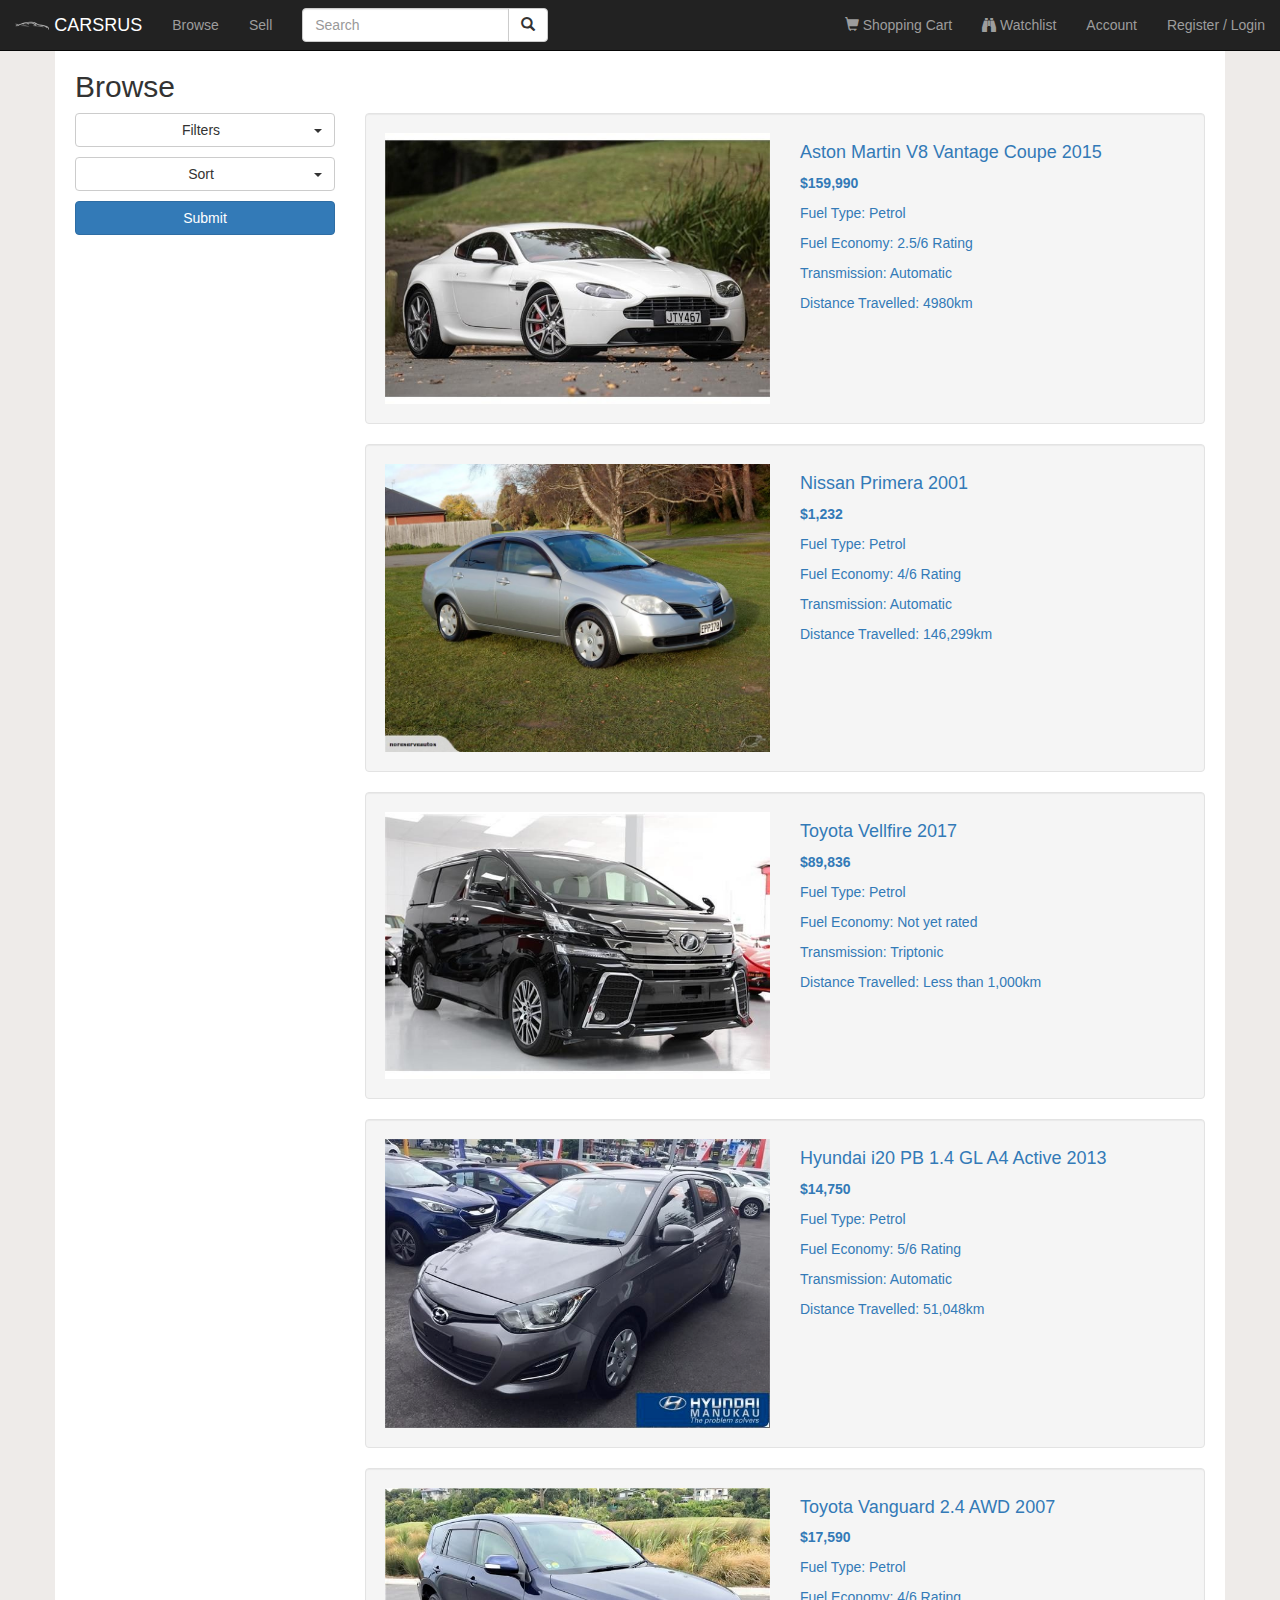
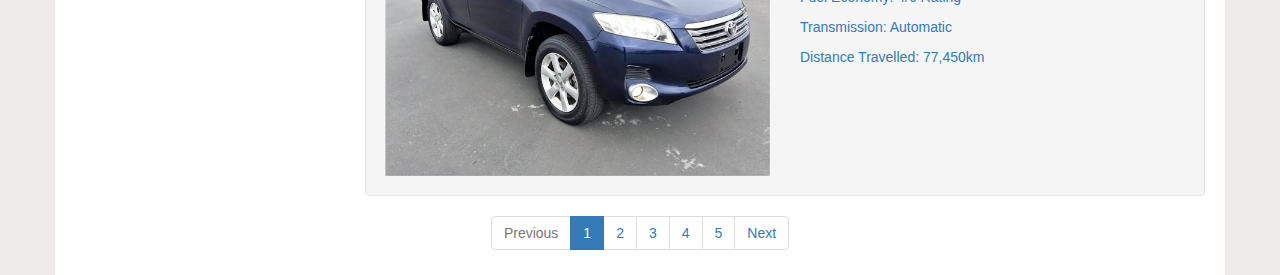
==== commit 6075e825: "Misc" ====
--- a/pages/browse.html
+++ b/pages/browse.html
@@ -50,7 +50,7 @@
               <div class="input-group">
                 <input type="text" class="form-control" placeholder="Search">
                 <div class="input-group-btn">
-                  <button class="btn btn-default" type="submit">
+                  <button type="submit" class="btn btn-default">
                     <i class="glyphicon glyphicon-search"></i>
                   </button>
                 </div>
@@ -62,7 +62,7 @@
         <ul class="nav navbar-nav navbar-right">
           <li><a href="shopping-cart.html"><span class="glyphicon glyphicon-shopping-cart"></span> Shopping Cart</a></li>
           <li><a href="watchlist.html"><span class="fa fa-binoculars"></span> Watchlist</a></li>
-          <li><a href="my-account.html">My Account</a></li>
+          <li><a href="my-account.html">Account</a></li>
           <li><a href="register-login.html">Register / Login</a></li>
         </ul>
       </div>
@@ -72,7 +72,7 @@
   <div class="container fill">
     <div class="container-fluid-white">
       <!-- Browse / Search -->
-      <h3>Browse</h3>
+      <h2>Browse</h2>
       <div class="row">
         <div class="col-xs-12 col-sm-4 col-md-3">
           <!-- Filters -->
@@ -225,7 +225,7 @@
             </div>
             <!-- Nissan Primera 2001 -->
             <div class="col-xs-6 col-sm-12">
-              <a href="#">
+              <a href="product.html">
                 <div class="well well-1">
                   <div class="row">
                     <!-- Listing Image -->
@@ -250,7 +250,7 @@
             </div>
             <!-- Toyota Vellfire 2017 -->
             <div class="col-xs-6 col-sm-12">
-              <a href="#">
+              <a href="product.html">
                 <div class="well well-1">
                   <div class="row">
                     <!-- Listing Image -->
@@ -275,7 +275,7 @@
             </div>
             <!-- Hyundai i20 PB 1.4 GL A4 Active 2013 -->
             <div class="col-xs-6 col-sm-12">
-              <a href="#">
+              <a href="product.html">
                 <div class="well well-1">
                   <div class="row">
                     <!-- Listing Image -->
@@ -300,8 +300,8 @@
             </div>
             <!-- Toyota Vanguard 2.4 AWD 2007 -->
             <div class="col-xs-6 col-sm-12">
-              <a href="#">
-                <div class="well well-1 well-last">
+              <a href="product.html">
+                <div class="well well-1">
                   <div class="row">
                     <!-- Listing Image -->
                     <div class="col-xs-12 col-sm-6">
@@ -327,7 +327,7 @@
         </div>
       </div>
       <!-- Pagination -->
-      <div class="text-center">
+      <div class="text-center" style="padding-bottom:20px;">
         <ul class="pagination center-item-horizontally">
           <li class="disabled"><a href="#">Previous</a></li>
           <li class="active"><a href="#">1</a></li>
@@ -340,12 +340,6 @@
       </div>
     </div>
   </div>
-  <!-- Footer -->
-  <footer class="footer-fluid">
-    <div class="container">
-      <p class="text-muted text-center">CARSRUS</p>
-    </div>
-  </footer>
 </body>
 
 </html>
--- a/css/layout.css
+++ b/css/layout.css
@@ -1,10 +1,31 @@
+/* Stop page from jumping */
+html {
+  overflow-y: scroll;
+}
+
+/*White body that spans the whole screen height*/
+html, body {
+  height: 100%;
+}
+
 body {
+  min-height: 550px;
   padding-top: 50px;
   background-color: #EEEBE9;
 }
 
 .container {
   background-color: white;
+  padding: 0 20px;
+}
+
+.container-fluid-white {
+  background-color: white;
+  display: block;
+}
+
+.fill {
+    min-height: 100%;
 }
 
 /*Portrait Phones*/
@@ -18,114 +39,158 @@
     .browse-listing-details {
       display: none;
     }
-}
 
-/*Navbar - Change where navbar breaks (Tablets)*/
-@media (max-width: 1199px) {
-    .navbar-header {
-        float: none;
+    .top-margin-space {
+      margin-top: 10px;
     }
 
-    .navbar-left,.navbar-right {
-        float: none !important;
-    }
-
-    .navbar-toggle {
-        display: block;
-    }
-
-    .navbar-collapse {
-        border-top: 1px solid transparent;
-        box-shadow: inset 0 1px 0 rgba(255,255,255,0.1);
-    }
-
-    .navbar-fixed-top {
-        top: 0;
-        border-width: 0 0 1px;
-    }
-
-    .navbar-collapse.collapse {
-        display: none!important;
-    }
-
-    .navbar-nav {
-        float: none!important;
-        margin-top: 7.5px;
-    }
-
-    .navbar-nav>li {
-        float: none;
-    }
-
-    .navbar-nav>li>a {
-        padding-top: 10px;
-        padding-bottom: 10px;
-    }
-
-    .collapse.in {
-        display:block !important;
+    /*Search Bar*/
+    .search-bar {
+      width: 290px;
+      margin: 0 auto;
     }
 }
 
+/*Portrait Phones to Tablets*/
+@media (max-width: 1050px) {
+  /*Navbar - Change where navbar breaks*/
+  .navbar-header {
+      float: none;
+  }
+
+  .navbar-left,.navbar-right {
+      float: none !important;
+  }
+
+  .navbar-toggle {
+      display: block;
+  }
+
+  .navbar-collapse {
+      border-top: 1px solid transparent;
+      box-shadow: inset 0 1px 0 rgba(255,255,255,0.1);
+      text-align: center;
+  }
+
+  .navbar-fixed-top {
+      top: 0;
+      border-width: 0 0 1px;
+  }
+
+  .navbar-collapse.collapse {
+      display: none !important;
+  }
+
+  .navbar-nav {
+      float: none !important;
+      margin-top: 7.5px;
+  }
+
+  .navbar-nav>li {
+      float: none;
+  }
+
+  .navbar-nav>li>a {
+      padding-top: 10px;
+      padding-bottom: 10px;
+  }
+
+  .collapse.in {
+      display:block !important;
+  }
+}
+
+/*Tablets*/
+@media (max-width: 1199px) {
+  /*Well Style*/
+  .well-1 {
+    margin: 0 -10px 10px;
+  }
+}
+
+/*Tablets and above*/
 @media (min-width: 768px) {
   /*Listing Tile - Change Font Size*/
   #product-listing-title {
     font-size: 2em;
   }
-
-  /*Watchlist Button - Add Margin Top*/
-  #product-watchlist-button {
-    margin-top: 15px;
-  }
 }
 
-/*Search Bar - Too wide when collasped in the hanburger menu*/
-.navbar-form {
-  margin-left: 5px;
-  margin-right: 5px;
+/*Background Colours*/
+.white-background {
+  background: white;
 }
 
-/*Bootstrap - Same height grids*/
-.row.is-flex {
-  display: flex;
-  flex-wrap: wrap;
-}
-.row.is-flex > [class*='col-'] {
-  display: flex;
-  flex-direction: column;
-}
-
-.is-flex .box {
-  background: none;
-  position: static;
-}
-
-/*Bootstrap - Image size to follow grid size*/
+/*Image - Image size to follow grid size*/
 img {
     max-height: 100%;
     max-width: 100%;
 }
 
-/*Justify Text*/
-.justify {
-  text-align: justify;
+/*Center Image Horizontally*/
+.center-img-horizontally {
+  display: block;
+  margin: 0 auto;
 }
 
-/*Center Text*/
-.center-text {
-  text-align: center;
+/*Position Item Vertically*/
+.vertical-parent {
+  position: relative;
 }
 
-/*Center Image*/
-.img-center {
-  display: block;
-  margin-left: auto;
-  margin-right: auto;
+.vertical-child {
+  position: absolute;
+  top: 40%;
+  left: 50%;
+  transform: translate(-50%, -50%);
 }
 
-/*Center items*/
-.center-col-pagination {
-  margin-left: auto;
-  margin-right: auto;
+/*Center Item Vertically*/
+.vertical-child-center {
+  position: absolute;
+  height: 10%;
+  top: 0;
+  bottom: 0;
+  left: 0;
+  right: 0;
+  margin: auto;
+  padding: 0 20px;
+}
+
+/*Center Item Horizontally*/
+.center-item-horizontally {
+  margin: 0 auto;
   float: none;
 }
+
+/*Bootstrap - Same height grids*/
+.row {
+  display: flex;
+  flex-wrap: wrap;
+}
+
+/*Well Styles*/
+.well-same-height {
+  height: 96%;
+}
+
+.well-left {
+  margin: 0 -10px 10px -15px;
+}
+
+.well-right {
+  margin: 0 -15px 10px -10px;
+}
+
+.well-2 {
+  margin: 0 -10px 10px;
+}
+
+/*Button Styles*/
+.btn-bottom-margin {
+  margin-bottom: 20px;
+}
+
+.btn-top-margin {
+  margin-top: 10px;
+}
